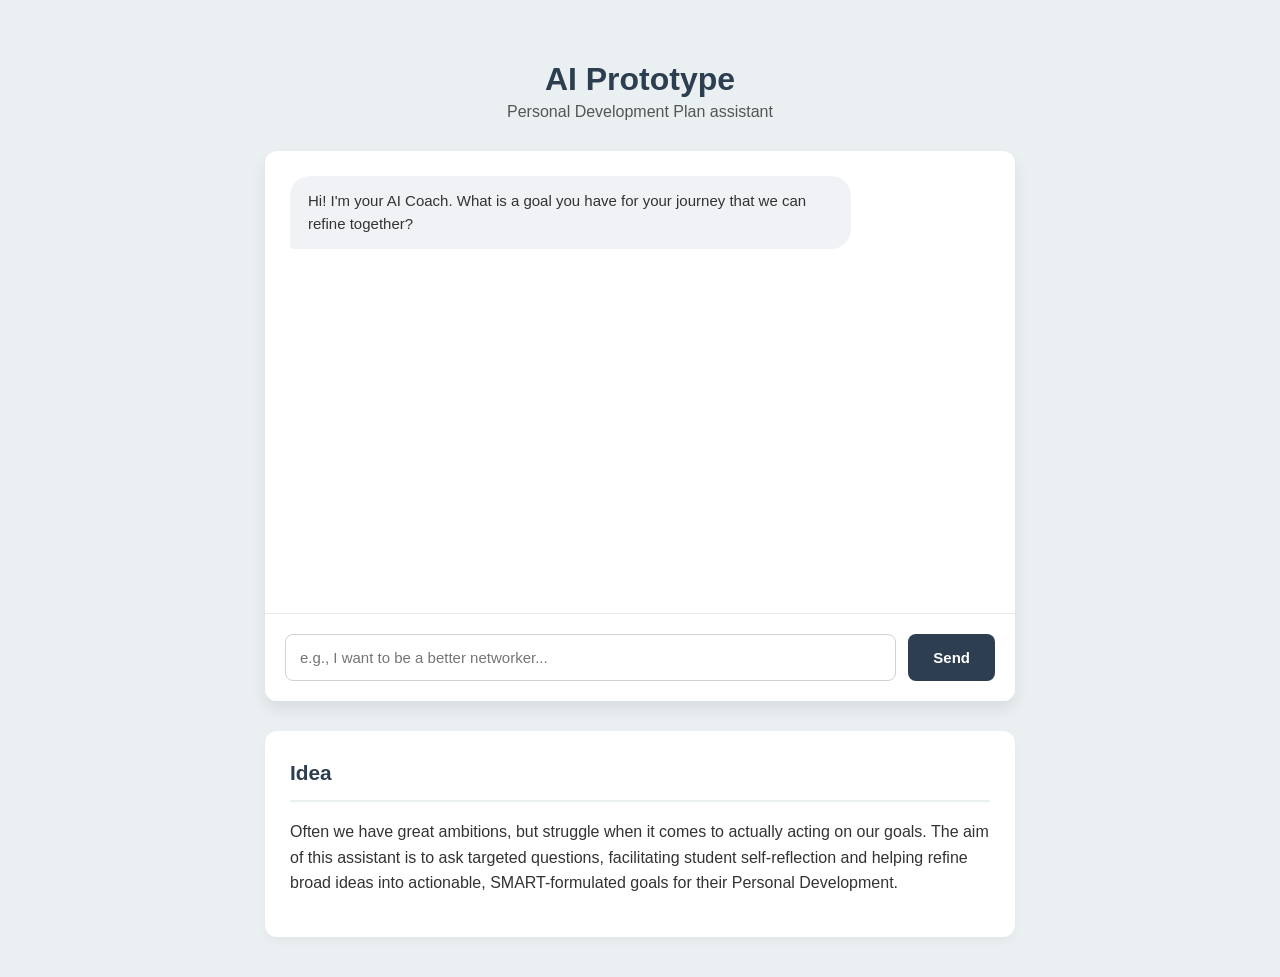
==== ai-coach/index.html @ 814583a7 "Memory handling" ====
<!DOCTYPE html>
<html lang="en">
<head>
    <meta charset="UTF-8">
    <meta name="viewport" content="width=device-width, initial-scale=1.0">
    <title>AI Prototype</title>
    <style>
        :root {
            --primary: #2c3e50;
            --secondary: #34495e;
            --user-msg: #3498db;
            --bot-msg: #f1f2f6;
            --bg: #eaeff2;
        }
        body {
            font-family: 'Segoe UI', Tahoma, Geneva, Verdana, sans-serif;
            background-color: var(--bg);
            color: #333;
            margin: 0;
            padding: 40px 20px;
            display: flex;
            flex-direction: column;
            align-items: center;
        }
        .container {
            max-width: 750px;
            width: 100%;
        }
        header {
            text-align: center;
            margin-bottom: 30px;
        }
        header h1 {
            color: var(--primary);
            margin-bottom: 5px;
        }
        header p {
            color: #555;
            margin-top: 0;
        }
        .chat-box {
            background: #fff;
            border-radius: 12px;
            box-shadow: 0 8px 16px rgba(0,0,0,0.08);
            overflow: hidden;
            display: flex;
            flex-direction: column;
            height: 550px;
        }
        .chat-history {
            flex-grow: 1;
            padding: 25px;
            overflow-y: auto;
            display: flex;
            flex-direction: column;
            gap: 15px;
        }
        .message {
            max-width: 75%;
            padding: 14px 18px;
            border-radius: 20px;
            line-height: 1.5;
            font-size: 15px;
        }
        .message.user {
            align-self: flex-end;
            background-color: var(--user-msg);
            color: white;
            border-bottom-right-radius: 4px;
        }
        .message.bot {
            align-self: flex-start;
            background-color: var(--bot-msg);
            color: #333;
            border-bottom-left-radius: 4px;
        }
        .input-area {
            display: flex;
            padding: 20px;
            background: #fff;
            border-top: 1px solid #eaeaea;
        }
        input[type="text"] {
            flex-grow: 1;
            padding: 14px;
            border: 1px solid #d1d1d1;
            border-radius: 8px;
            font-size: 15px;
            outline: none;
            transition: border-color 0.2s;
        }
        input[type="text"]:focus {
            border-color: var(--user-msg);
        }
        button {
            background-color: var(--primary);
            color: white;
            border: none;
            padding: 0 25px;
            margin-left: 12px;
            border-radius: 8px;
            cursor: pointer;
            font-size: 15px;
            font-weight: bold;
            transition: background 0.2s;
        }
        button:hover {
            background-color: var(--secondary);
        }
        .methodology {
            margin-top: 30px;
            background: #fff;
            padding: 25px;
            border-radius: 12px;
            box-shadow: 0 4px 8px rgba(0,0,0,0.04);
            line-height: 1.6;
        }
        .methodology h2 {
            margin-top: 0;
            font-size: 1.3rem;
            color: var(--primary);
            border-bottom: 2px solid var(--bg);
            padding-bottom: 10px;
        }
    </style>
</head>
<body>

<div class="container">
    <header>
        <h1>AI Prototype</h1>
        <p>Personal Development Plan assistant</p>
    </header>

    <div class="chat-box">
        <div class="chat-history" id="chat-history">
            <!-- Initial Bot Message -->
            <div class="message bot">
                Hi! I'm your AI Coach. What is a goal you have for your journey that we can refine together?
            </div>
        </div>
        
        <div class="input-area">
            <input type="text" id="user-input" placeholder="e.g., I want to be a better networker..." onkeypress="handleKeyPress(event)">
            <button onclick="sendMessage()">Send</button>
        </div>
    </div>

    <!-- Methodology Section to showcase pedagogical understanding -->
    <div class="methodology">
        <h2>Idea</h2>
        <p>Often we have great ambitions, but struggle when it comes to actually acting on our goals. The aim of this assistant is to ask targeted questions, facilitating student self-reflection and helping refine broad ideas into actionable, SMART-formulated goals for their Personal Development.  </p>
    </div>
</div>

<script>
   <script>
    let conversationHistory = [];

    function sendMessage() {
        const inputField = document.getElementById('user-input');
        const messageText = inputField.value.trim();
        
        if (messageText === '') return;

        addMessageToChat(messageText, 'user');
        inputField.value = ''; 

        conversationHistory.push({ role: "user", content: messageText });

        const loadingId = addMessageToChat('...', 'bot');

        fetch("https://ai-coach-back.zalanmakany.workers.dev/", { 
            method: "POST",
            headers: {
                "Content-Type": "application/json"
            },
            body: JSON.stringify({ history: conversationHistory }) 
        })
        .then(response => response.json())
        .then(data => {
            updateMessageInChat(loadingId, data.reply);
            conversationHistory.push({ role: "assistant", content: data.reply });
        })
        .catch(error => {
            updateMessageInChat(loadingId, "Sorry, the AI coach is currently taking a break. Please try again later!");
            console.error("Error:", error);
        });
    }

    function addMessageToChat(text, sender) {
        const chatHistory = document.getElementById('chat-history');
        const messageDiv = document.createElement('div');
        const messageId = 'msg-' + Date.now() + '-' + Math.random().toString(36).substr(2, 5); 
        
        messageDiv.id = messageId;
        messageDiv.classList.add('message', sender);
        messageDiv.innerHTML = text; 
        
        chatHistory.appendChild(messageDiv);
        chatHistory.scrollTop = chatHistory.scrollHeight; 
        
        return messageId;
    }

    function updateMessageInChat(messageId, newText) {
        const messageDiv = document.getElementById(messageId);
        if (messageDiv) {
            messageDiv.innerHTML = newText;
        }
    }

    function handleKeyPress(event) {
        if (event.key === 'Enter') {
            sendMessage();
        }
    }
</script>
</script>

</body>
</html>
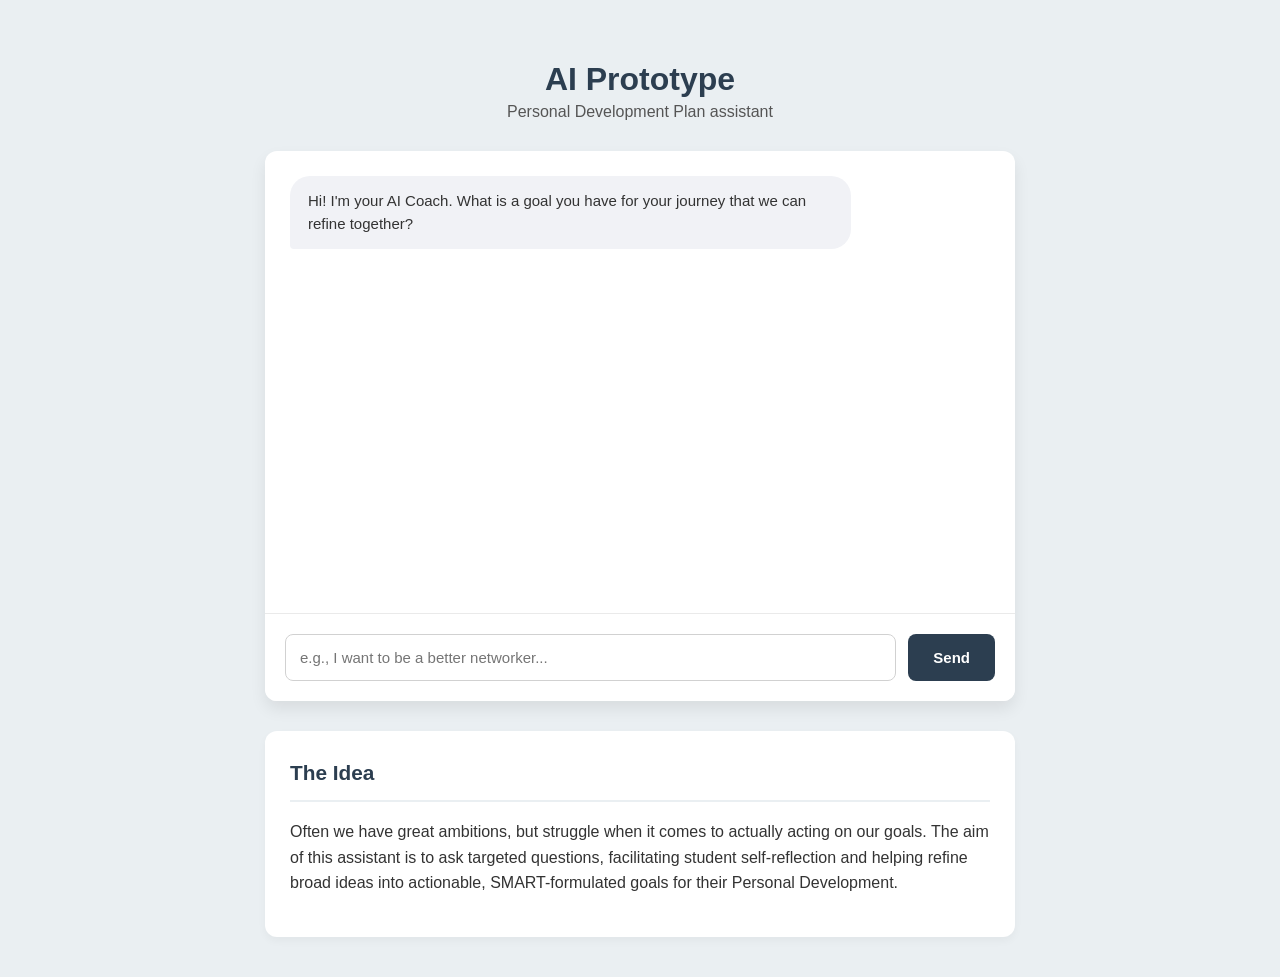
==== commit 189eb866: "minor tweaks" ====
--- a/ai-coach/index.html
+++ b/ai-coach/index.html
@@ -134,7 +134,6 @@
 
     <div class="chat-box">
         <div class="chat-history" id="chat-history">
-            <!-- Initial Bot Message -->
             <div class="message bot">
                 Hi! I'm your AI Coach. What is a goal you have for your journey that we can refine together?
             </div>
@@ -146,15 +145,13 @@
         </div>
     </div>
 
-    <!-- Methodology Section to showcase pedagogical understanding -->
     <div class="methodology">
-        <h2>Idea</h2>
-        <p>Often we have great ambitions, but struggle when it comes to actually acting on our goals. The aim of this assistant is to ask targeted questions, facilitating student self-reflection and helping refine broad ideas into actionable, SMART-formulated goals for their Personal Development.  </p>
+        <h2>The Idea</h2>
+        <p>Often we have great ambitions, but struggle when it comes to actually acting on our goals. The aim of this assistant is to ask targeted questions, facilitating student self-reflection and helping refine broad ideas into actionable, SMART-formulated goals for their Personal Development.</p>
     </div>
 </div>
 
 <script>
-   <script>
     let conversationHistory = [];
 
     function sendMessage() {
@@ -216,7 +213,6 @@
         }
     }
 </script>
-</script>
 
 </body>
 </html>
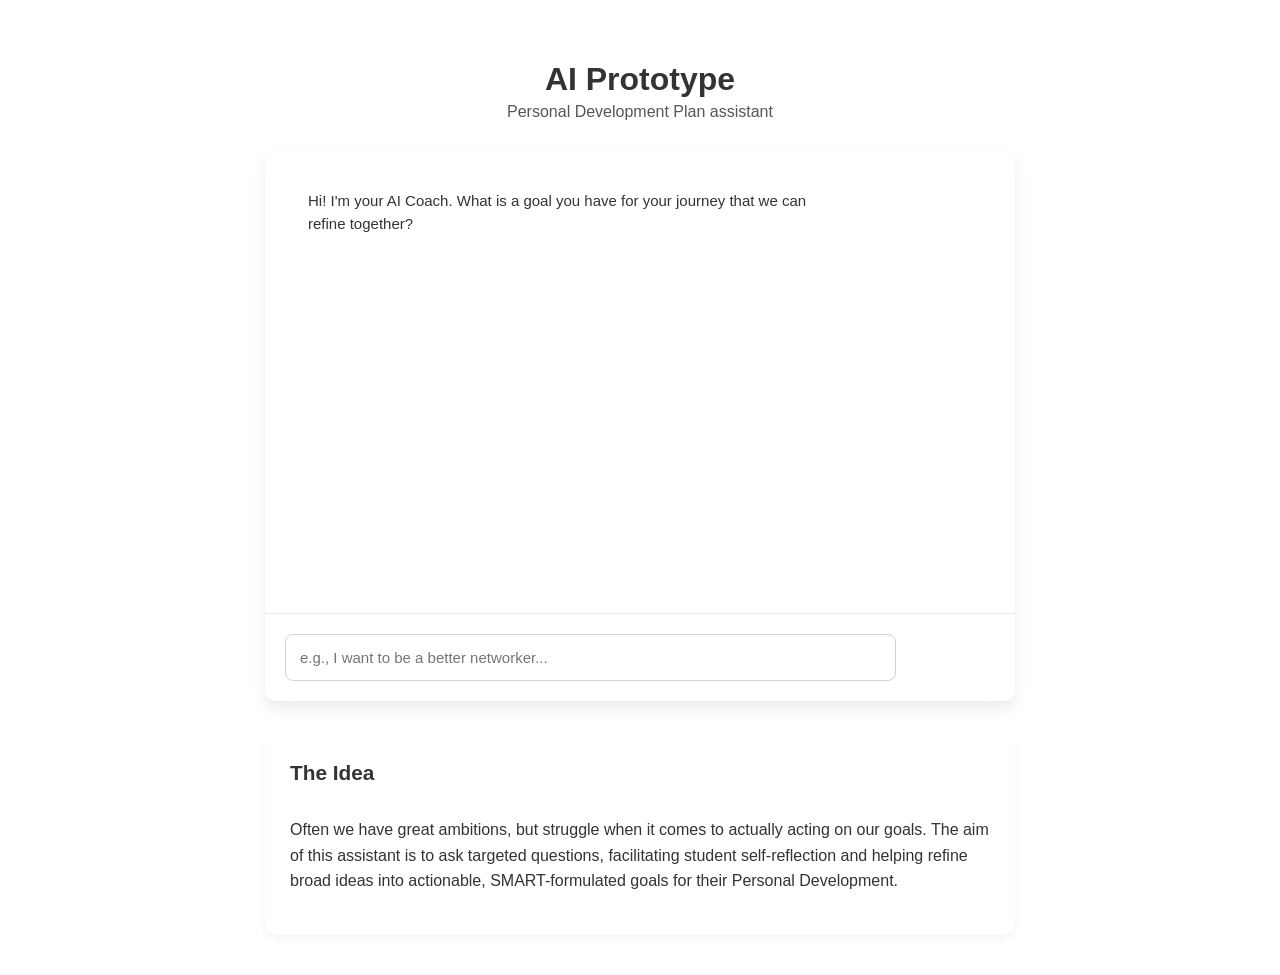
==== commit aa74cf04: "Modify CSS variables in index.html Updated CSS variables for background and bot message colors." ====
--- a/ai-coach/index.html
+++ b/ai-coach/index.html
@@ -5,13 +5,25 @@
     <meta name="viewport" content="width=device-width, initial-scale=1.0">
     <title>AI Prototype</title>
     <style>
+        CSS
         :root {
+            /* Shared Base Colors */
+            --bg: #f4f6f9;
+            --card: #ffffff;
+            --border: #e1e8ed;
+            --muted: #7f8c8d;
+            
+            /* Reading List Specific Variables */
+            --ink: #2c3e50;
+            --accent: #3498db;
+            --accent-soft: #ebf5fb;
+        
+            /* AI Prototype Specific Variables */
             --primary: #2c3e50;
             --secondary: #34495e;
             --user-msg: #3498db;
-            --bot-msg: #f1f2f6;
-            --bg: #eaeff2;
-        }
+            --bot-msg: #ffffff;
+        }    
         body {
             font-family: 'Segoe UI', Tahoma, Geneva, Verdana, sans-serif;
             background-color: var(--bg);
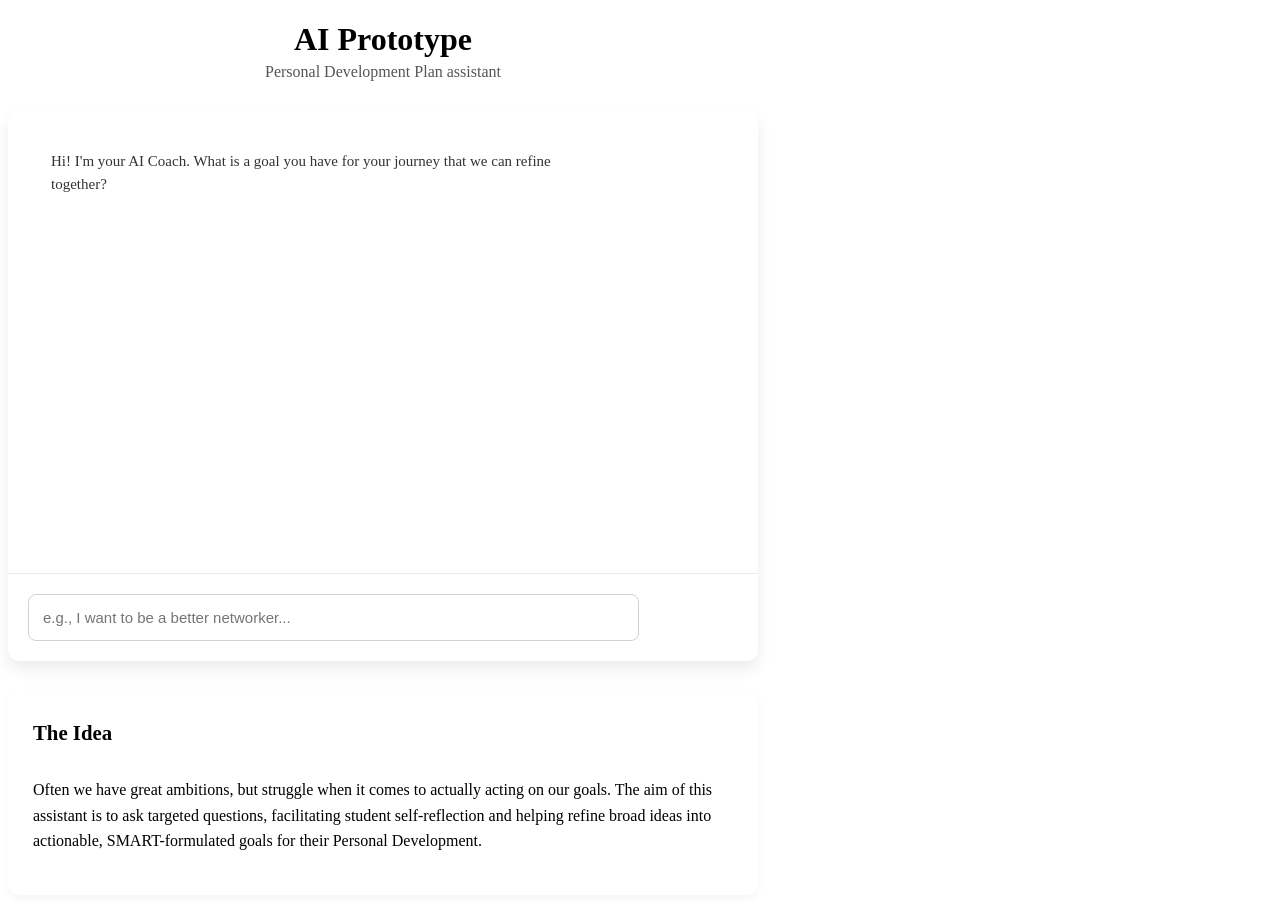
==== commit d73855ee: "Redesign root" ====
--- a/ai-coach/index.html
+++ b/ai-coach/index.html
@@ -7,22 +7,12 @@
     <style>
         CSS
         :root {
-            /* Shared Base Colors */
-            --bg: #f4f6f9;
-            --card: #ffffff;
-            --border: #e1e8ed;
-            --muted: #7f8c8d;
-            
-            /* Reading List Specific Variables */
-            --ink: #2c3e50;
-            --accent: #3498db;
-            --accent-soft: #ebf5fb;
-        
-            /* AI Prototype Specific Variables */
-            --primary: #2c3e50;
+             --primary: #2c3e50;
             --secondary: #34495e;
             --user-msg: #3498db;
-            --bot-msg: #ffffff;
+            --bot-msg: #f1f2f6;
+            --bg: #eaeff2;
+        }
         }    
         body {
             font-family: 'Segoe UI', Tahoma, Geneva, Verdana, sans-serif;
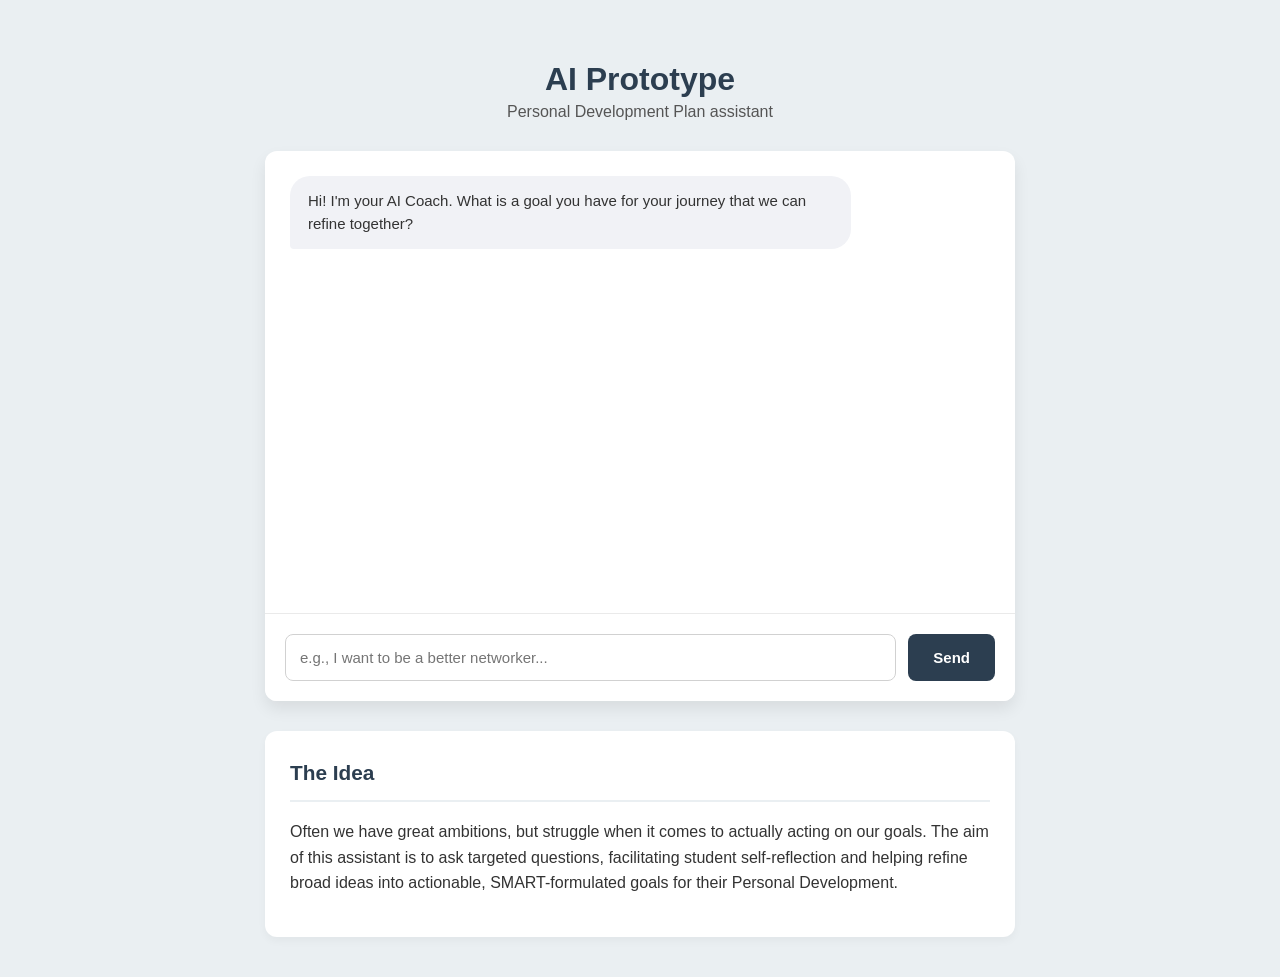
==== commit ccd06f32: "Fix CSS syntax and add newline at end of file" ====
--- a/ai-coach/index.html
+++ b/ai-coach/index.html
@@ -5,15 +5,13 @@
     <meta name="viewport" content="width=device-width, initial-scale=1.0">
     <title>AI Prototype</title>
     <style>
-        CSS
         :root {
-             --primary: #2c3e50;
+            --primary: #2c3e50;
             --secondary: #34495e;
             --user-msg: #3498db;
             --bot-msg: #f1f2f6;
             --bg: #eaeff2;
         }
-        }    
         body {
             font-family: 'Segoe UI', Tahoma, Geneva, Verdana, sans-serif;
             background-color: var(--bg);
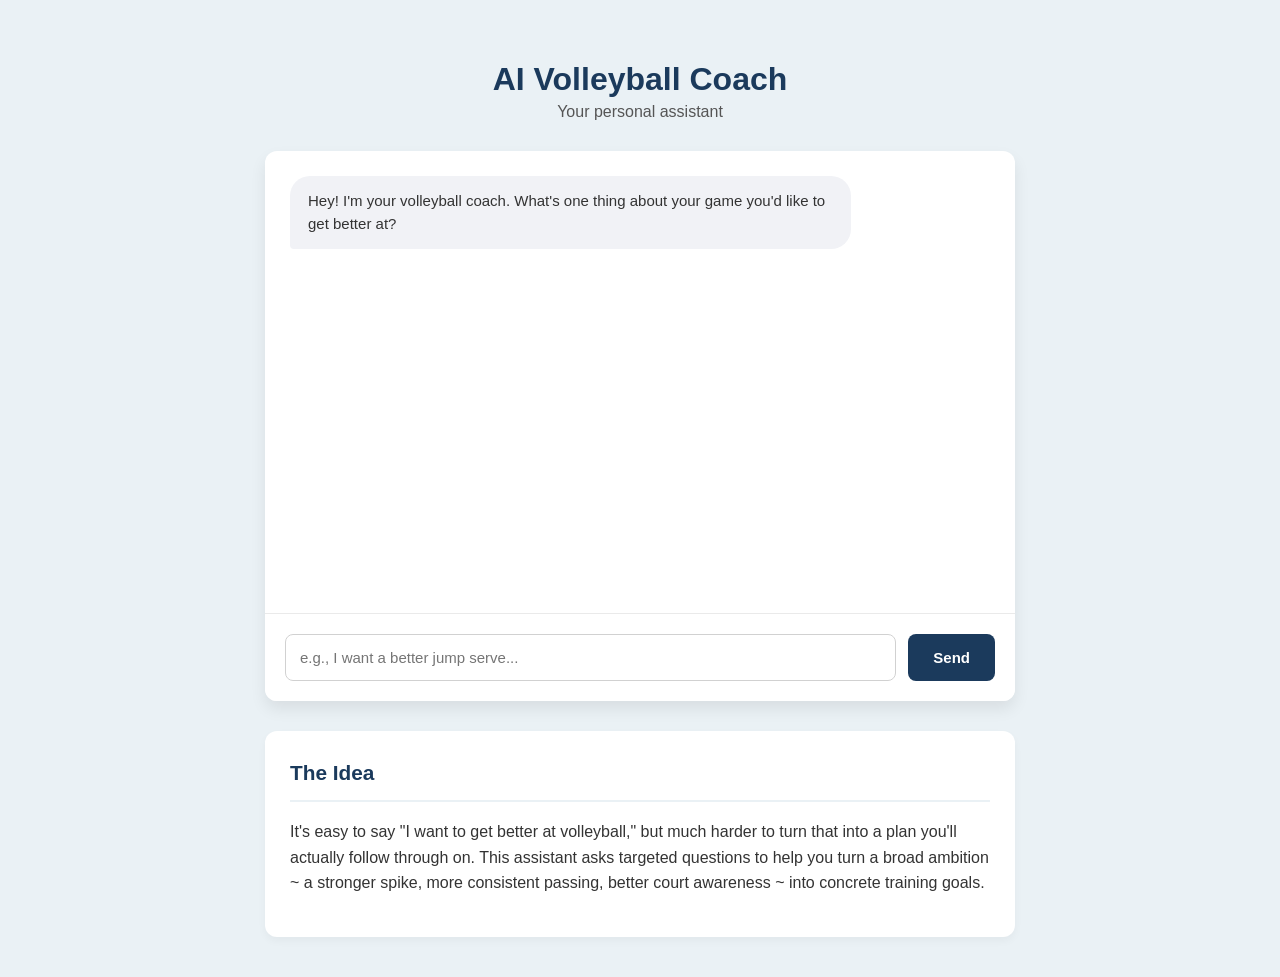
==== commit 6633089d: "Make it more clearly volleyball centric" ====
--- a/ai-coach/index.html
+++ b/ai-coach/index.html
@@ -3,14 +3,14 @@
 <head>
     <meta charset="UTF-8">
     <meta name="viewport" content="width=device-width, initial-scale=1.0">
-    <title>AI Prototype</title>
+    <title>AI Volleyball Coach</title>
     <style>
         :root {
-            --primary: #2c3e50;
-            --secondary: #34495e;
-            --user-msg: #3498db;
+            --primary: #1b3a5c;
+            --secondary: #2a5580;
+            --user-msg: #e67e22;
             --bot-msg: #f1f2f6;
-            --bg: #eaeff2;
+            --bg: #eaf1f5;
         }
         body {
             font-family: 'Segoe UI', Tahoma, Geneva, Verdana, sans-serif;
@@ -128,26 +128,26 @@
 
 <div class="container">
     <header>
-        <h1>AI Prototype</h1>
-        <p>Personal Development Plan assistant</p>
+        <h1>AI Volleyball Coach</h1>
+        <p>Your personal assistant</p>
     </header>
 
     <div class="chat-box">
         <div class="chat-history" id="chat-history">
             <div class="message bot">
-                Hi! I'm your AI Coach. What is a goal you have for your journey that we can refine together?
+                Hey! I'm your volleyball coach. What's one thing about your game you'd like to get better at?
             </div>
         </div>
         
         <div class="input-area">
-            <input type="text" id="user-input" placeholder="e.g., I want to be a better networker..." onkeypress="handleKeyPress(event)">
+            <input type="text" id="user-input" placeholder="e.g., I want a better jump serve..." onkeypress="handleKeyPress(event)">
             <button onclick="sendMessage()">Send</button>
         </div>
     </div>
 
     <div class="methodology">
         <h2>The Idea</h2>
-        <p>Often we have great ambitions, but struggle when it comes to actually acting on our goals. The aim of this assistant is to ask targeted questions, facilitating student self-reflection and helping refine broad ideas into actionable, SMART-formulated goals for their Personal Development.</p>
+        <p>It's easy to say "I want to get better at volleyball," but much harder to turn that into a plan you'll actually follow through on. This assistant asks targeted questions to help you turn a broad ambition ~ a stronger spike, more consistent passing, better court awareness ~ into concrete training goals.</p>
     </div>
 </div>
 
@@ -180,7 +180,7 @@
             conversationHistory.push({ role: "assistant", content: data.reply });
         })
         .catch(error => {
-            updateMessageInChat(loadingId, "Sorry, the AI coach is currently taking a break. Please try again later!");
+            updateMessageInChat(loadingId, "Sorry, the coach is currently taking a break. Please try again later!");
             console.error("Error:", error);
         });
     }
